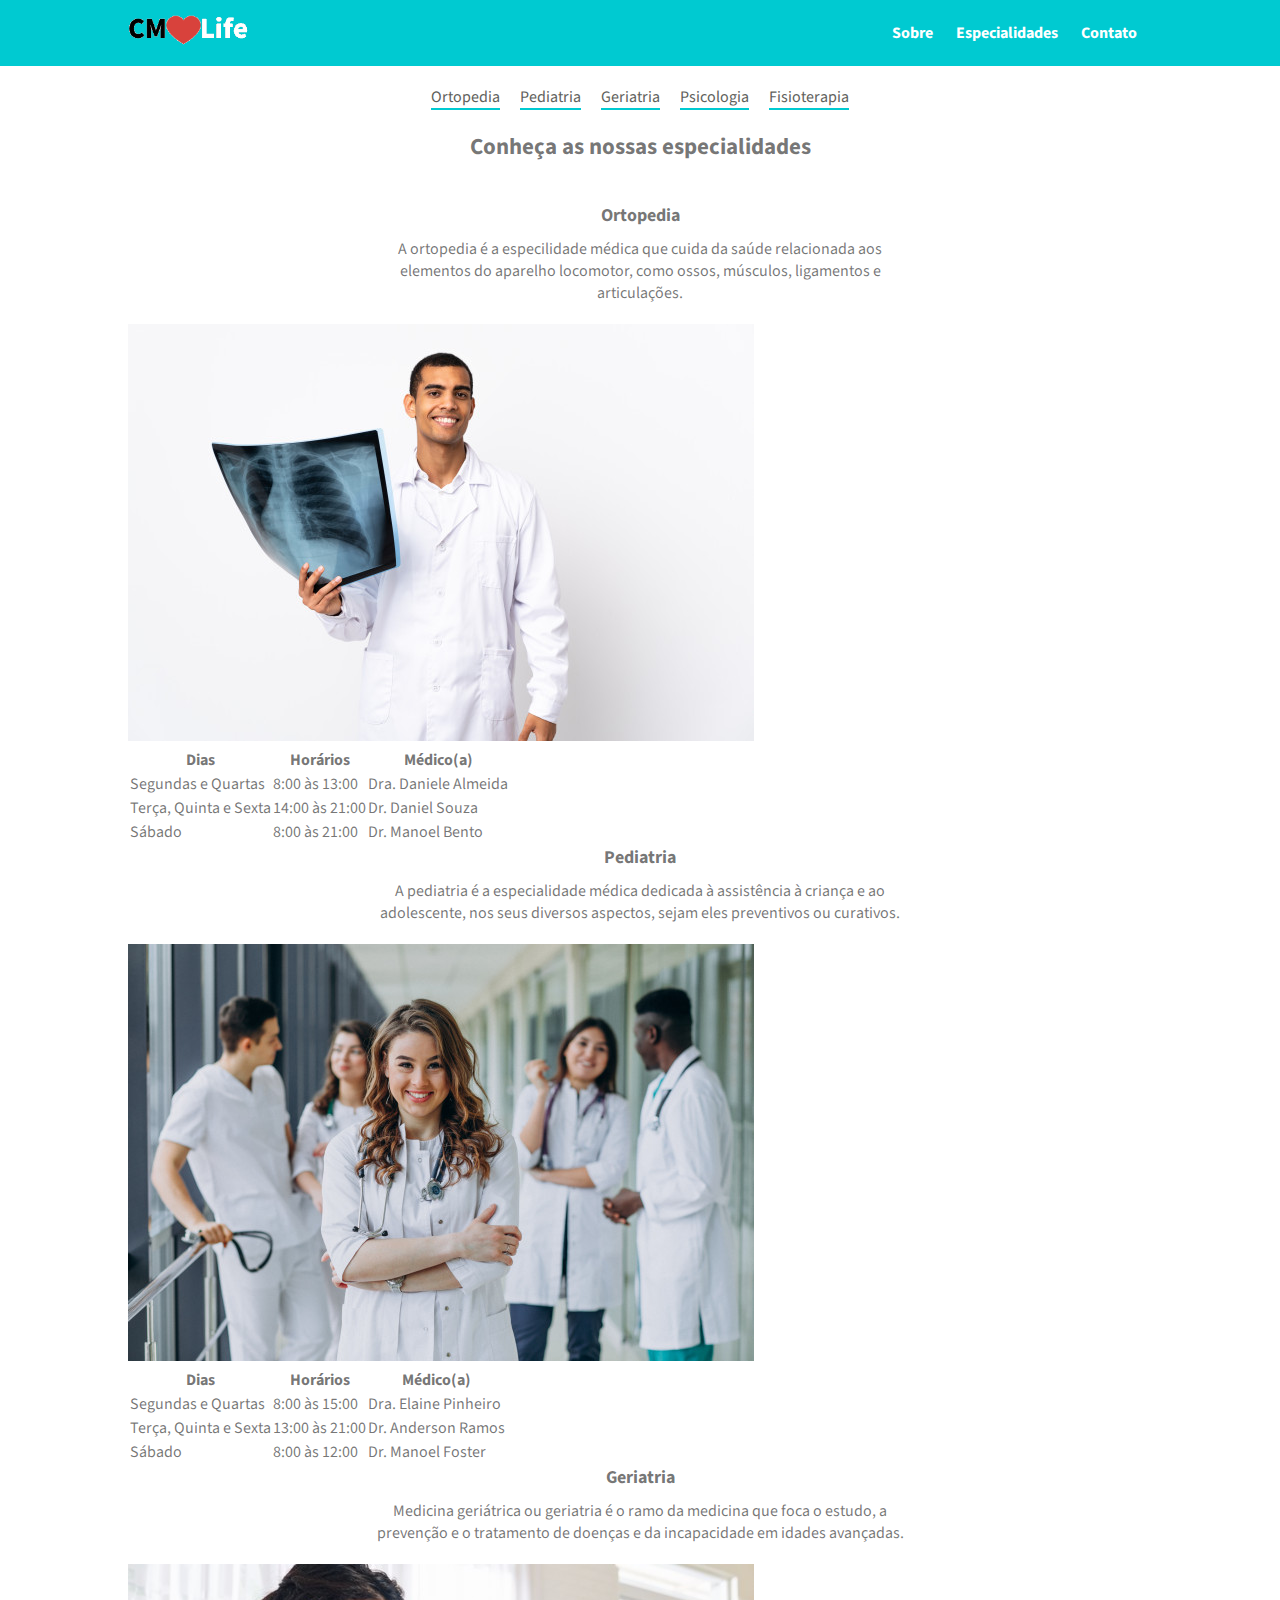
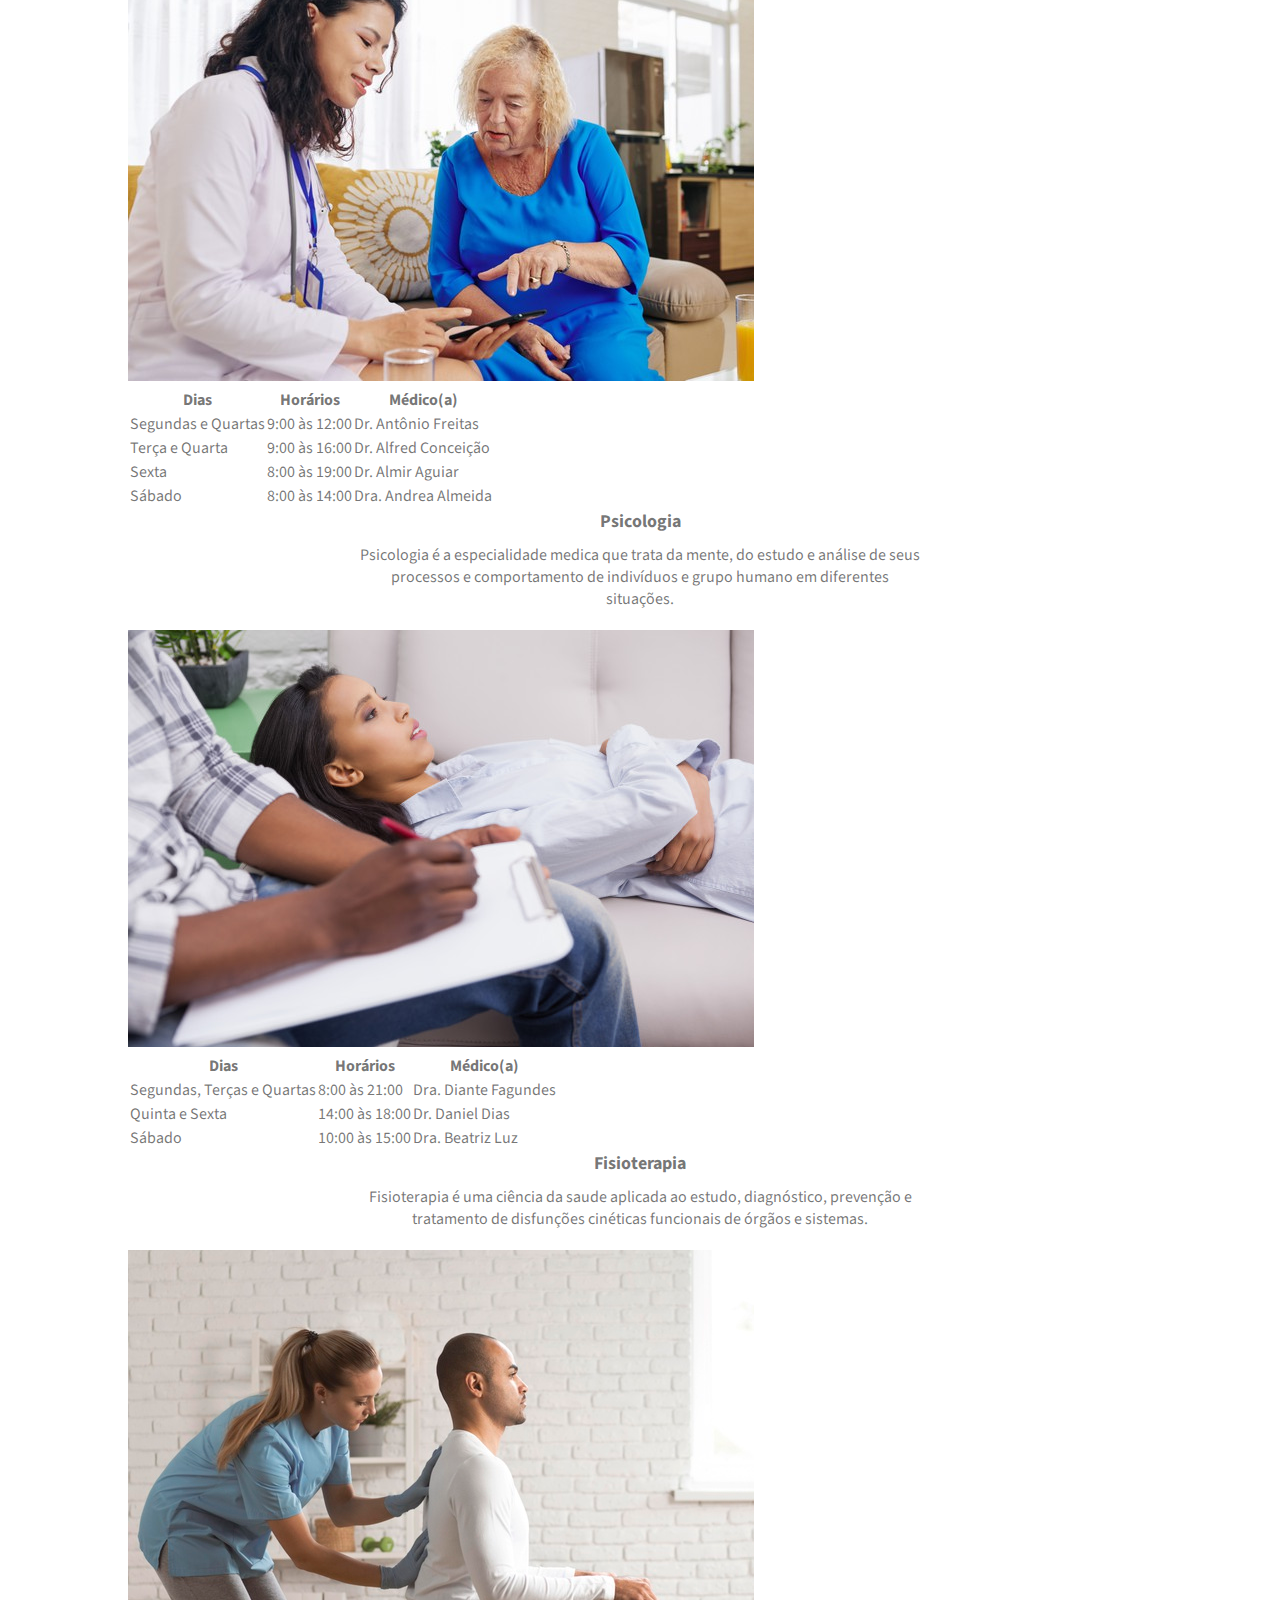
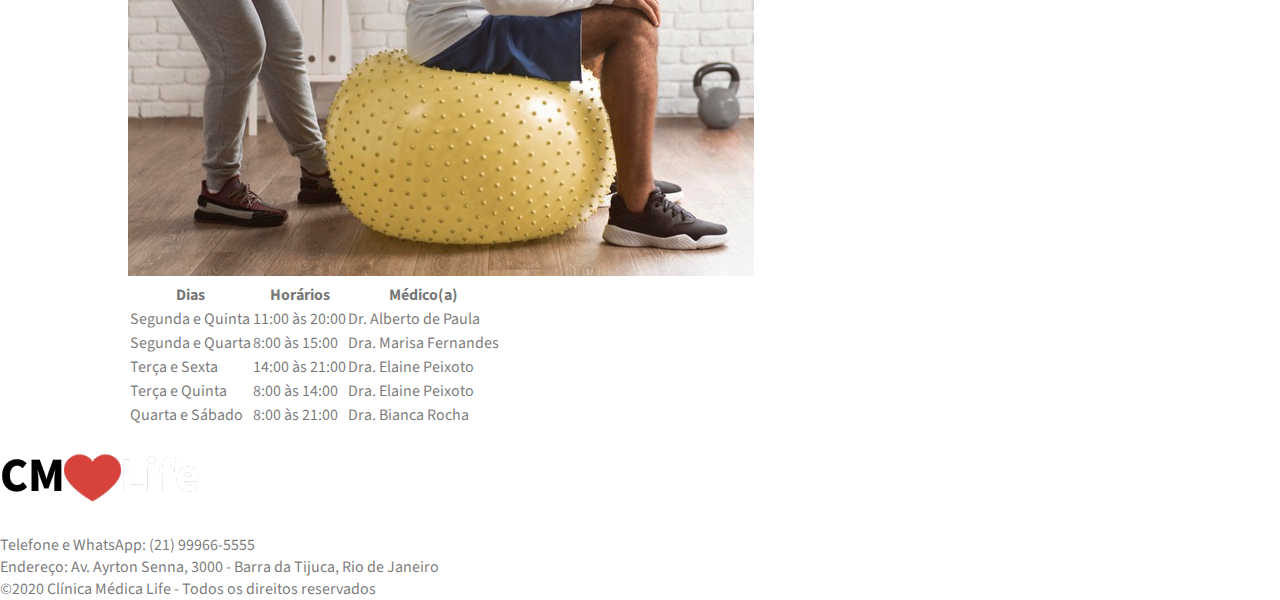
==== especilidades.html @ 7890e687 "HTML da página de especialidades, Topo e Menu estilizados" ====
<!DOCTYPE html>
<html lang="pt-br">
<head>
    <meta charset="UTF-8">
    <meta http-equiv="X-UA-Compatible" content="IE=edge">
    <meta name="viewport" content="width=device-width, initial-scale=1.0">
    <link rel="stylesheet" href="especialidades.css">
    <title>Especialidades</title>
</head>
<body>
    <header>
        <div class="topo">
            <div class="top-logo">
                <a href="index.html"><img src="assets/logo.png" alt="Logo"></a>
            </div>
            <div class="top-menu">
                <a href="index.html#sobre">Sobre</a>
                <a href="especilidades.html">Especialidades</a>
                <a href="index.html#contato">Contato</a>
        </div>
        </div>
    </header>

    <main>
        <div class="menu">
            <div class="nav">
                <a href="#ortopedia">Ortopedia</a>
                <a href="#pediatria">Pediatria</a>
                <a href="#geriatria">Geriatria</a>
                <a href="#psicologia">Psicologia</a>
                <a href="#fisioterapia">Fisioterapia</a>
            </div>

            <div class="titulo">
                <h1 id="none">Conheça as nossas especialidades</h1>
            </div>
        </div>

        <!--Ortopedia-->
        <div class="especialidade ortopedia">
            <div class="ortopedia" id="ortopedia">
                <h2>Ortopedia</h2>
                <p>A ortopedia é a especilidade médica que cuida da saúde relacionada aos <br> elementos do aparelho locomotor, como ossos, músculos, ligamentos e <br> articulações.</p>
            </div>

            <div class="agenda">
                <img src="assets/ortopedia.png" alt="Ortopedia">
                <table>
                    <thead>
                        <th>Dias</th>
                        <th>Horários</th>
                        <th>Médico(a)</th>
                    </thead>

                    <tbody>
                        <tr>
                            <td>Segundas e Quartas</td>
                            <td>8:00 às 13:00</td>
                            <td>Dra. Daniele Almeida</td>
                        </tr>
                        <tr>
                            <td>Terça, Quinta e Sexta</td>
                            <td>14:00 às 21:00</td>
                            <td>Dr. Daniel Souza</td>
                        </tr>
                        <tr>
                            <td>Sábado</td>
                            <td>8:00 às 21:00</td>
                            <td>Dr. Manoel Bento</td>
                        </tr>
                    </tbody>
                </table> 
            </div>
        </div>

        <!--Pediatria-->
        <div class="especialidade pediatria">
            <div class="pediatria" id="pediatria">
                <h2>Pediatria</h2>
                <p>A pediatria é a especialidade médica dedicada à assistência à criança e ao <br> adolescente, nos seus diversos aspectos, sejam eles preventivos ou curativos.</p>
            </div>

            <div class="agenda">
                <img src="assets/pediatra2.png" alt="Pediatria">
                <table>
                    <thead>
                        <th>Dias</th>
                        <th>Horários</th>
                        <th>Médico(a)</th>
                    </thead>

                    <tbody>
                        <tr>
                            <td>Segundas e Quartas</td>
                            <td>8:00 às 15:00</td>
                            <td>Dra. Elaine Pinheiro</td>
                        </tr>
                        <tr>
                            <td>Terça, Quinta e Sexta</td>
                            <td>13:00 às 21:00</td>
                            <td>Dr. Anderson Ramos</td>
                        </tr>
                        <tr>
                            <td>Sábado</td>
                            <td>8:00 às 12:00</td>
                            <td>Dr. Manoel Foster</td>
                        </tr>
                    </tbody>
                </table> 
            </div>
        </div>

        <!--Geriatria-->
        <div class="especialidade geriatria">
            <div class="geriatria" id="geriatria">
                <h2>Geriatria</h2>
                <p>Medicina geriátrica ou geriatria é o ramo da medicina que foca o estudo, a <br> prevenção e o tratamento de doenças e da incapacidade em idades avançadas.</p>
            </div>

            <div class="agenda">
                <img src="assets/geriatra.png" alt="Geriatria">
                <table>
                    <thead>
                        <th>Dias</th>
                        <th>Horários</th>
                        <th>Médico(a)</th>
                    </thead>

                    <tbody>
                        <tr>
                            <td>Segundas e Quartas</td>
                            <td>9:00 às 12:00</td>
                            <td>Dr. Antônio Freitas</td>
                        </tr>
                        <tr>
                            <td>Terça e Quarta</td>
                            <td>9:00 às 16:00</td>
                            <td>Dr. Alfred Conceição</td>
                        </tr>
                        <tr>
                            <td>Sexta</td>
                            <td>8:00 às 19:00</td>
                            <td>Dr. Almir Aguiar</td>
                        </tr>
                        <tr>
                            <td>Sábado</td>
                            <td>8:00 às 14:00</td>
                            <td>Dra. Andrea Almeida</td>
                        </tr>
                    </tbody>
                </table> 
            </div>
        </div>

        <!--Psicologia-->
        <div class="especialidade psicologia">
            <div class="psicologia" id="psicologia">
                <h2>Psicologia</h2>
                <p>Psicologia é a especialidade medica que trata da mente, do estudo e análise de seus <br> processos e comportamento de indivíduos e grupo humano em diferentes <br> situações.</p>
            </div>

            <div class="agenda">
                <img src="assets/psicologo.png" alt="Geriatria">
                <table>
                    <thead>
                        <th>Dias</th>
                        <th>Horários</th>
                        <th>Médico(a)</th>
                    </thead>

                    <tbody>
                        <tr>
                            <td>Segundas, Terças e Quartas</td>
                            <td>8:00 às 21:00</td>
                            <td>Dra. Diante Fagundes</td>
                        </tr>
                        <tr>
                            <td>Quinta e Sexta</td>
                            <td>14:00 às 18:00</td>
                            <td>Dr. Daniel Dias</td>
                        </tr>
                        <tr>
                            <td>Sábado</td>
                            <td>10:00 às 15:00</td>
                            <td>Dra. Beatriz Luz</td>
                        </tr>
                    </tbody>
                </table>
            </div>
        </div>

        <!--Fisioterapia-->
        <div class="especialidade fisioterapia">
            <div class="fisioterapia" id="fisioterapia">
                <h2>Fisioterapia</h2>
                <p>Fisioterapia é uma ciência da saude aplicada ao estudo, diagnóstico, prevenção e <br> tratamento de disfunções cinéticas funcionais de órgãos e sistemas.</p>
            </div>

            <div class="agenda">
                <img src="assets/fisioterapia.png" alt="Geriatria" id="fisioterapia">
                <table>
                    <thead>
                        <th>Dias</th>
                        <th>Horários</th>
                        <th>Médico(a)</th>
                    </thead>

                    <tbody>
                        <tr>
                            <td>Segunda e Quinta</td>
                            <td>11:00 às 20:00</td>
                            <td>Dr. Alberto de Paula</td>
                        </tr>
                        <tr>
                            <td>Segunda e Quarta</td>
                            <td>8:00 às 15:00</td>
                            <td>Dra. Marisa Fernandes</td>
                        </tr>
                        <tr>
                            <td>Terça e Sexta</td>
                            <td>14:00 às 21:00</td>
                            <td>Dra. Elaine Peixoto</td>
                        </tr>
                        <tr>
                            <td>Terça e Quinta</td>
                            <td>8:00 às 14:00</td>
                            <td>Dra. Elaine Peixoto</td>
                        </tr>
                        <tr>
                            <td>Quarta e Sábado</td>
                            <td>8:00 às 21:00</td>
                            <td>Dra. Bianca Rocha</td>
                        </tr>
                    </tbody>
                </table> 
            </div>
        </div>
    </main>

    <footer>
        <div class="footer">
            <img src="assets/logo.png" alt="">

            <p>Telefone e WhatsApp: (21) 99966-5555</p>
            <p>Endereço: Av. Ayrton Senna, 3000 - Barra da Tijuca, Rio de Janeiro</p>
            <p>&copy;2020 Clínica Médica Life - Todos os direitos reservados</p>
        </div>
    </footer>
</body>
</html>
---- especialidades.css ----
@import url('https://fonts.googleapis.com/css2?family=Source+Sans+Pro:ital,wght@0,200;0,300;0,400;0,600;0,700;0,900;1,200;1,300;1,400;1,600;1,700;1,900&display=swap');

*{
    padding: 0;
    margin: 0;
    text-decoration: none;
}

body{
    font-family: 'Source Sans Pro', sans-serif;
    color: #0000008c;
}

header{
    background: rgb(0, 202, 209);
}

.topo{
    display: flex;
    flex-wrap: wrap;
    justify-content: space-between;
    align-items: center;
    max-width: 1024px;
    margin: 0 auto;
}


.top-logo img{
    width: 120px;
}

.top-menu{
    margin-right: 15px;
}

.top-menu a{
    color: white;
    margin-left: 20px;
    font-weight: bold;
}

.top-menu a:hover{
    color: rgb(0, 100, 122);
}

/* Menu */
main{
    max-width: 1024px;
    margin: 0 auto;
}

.nav{
    display: flex;
    flex-wrap: wrap;
    flex-direction: row;
    justify-content: center;
    margin-top: 10px;
}

.nav a{
    margin: 10px 10px 20px 10px;
    color: rgb(96, 97, 92);
    border-bottom: 2px solid rgb(0, 202, 209);
}

.nav a:hover{
    color: rgb(0, 100, 122);
    font-weight: bold;
}

.titulo{
    display: flex;
    justify-content: center;
    font-size: 11.5px;
    margin-bottom: 40px;
}

/*Especialidades*/
.especialidade h2{
    text-align: center;
    font-weight: bold;
    font-size: 18px;
    margin-bottom: 10px;
}

.especialidade p{
    display: flex;
    flex-wrap: wrap;
    justify-content: center;
    text-align: center;
    margin-bottom: 20px;
}
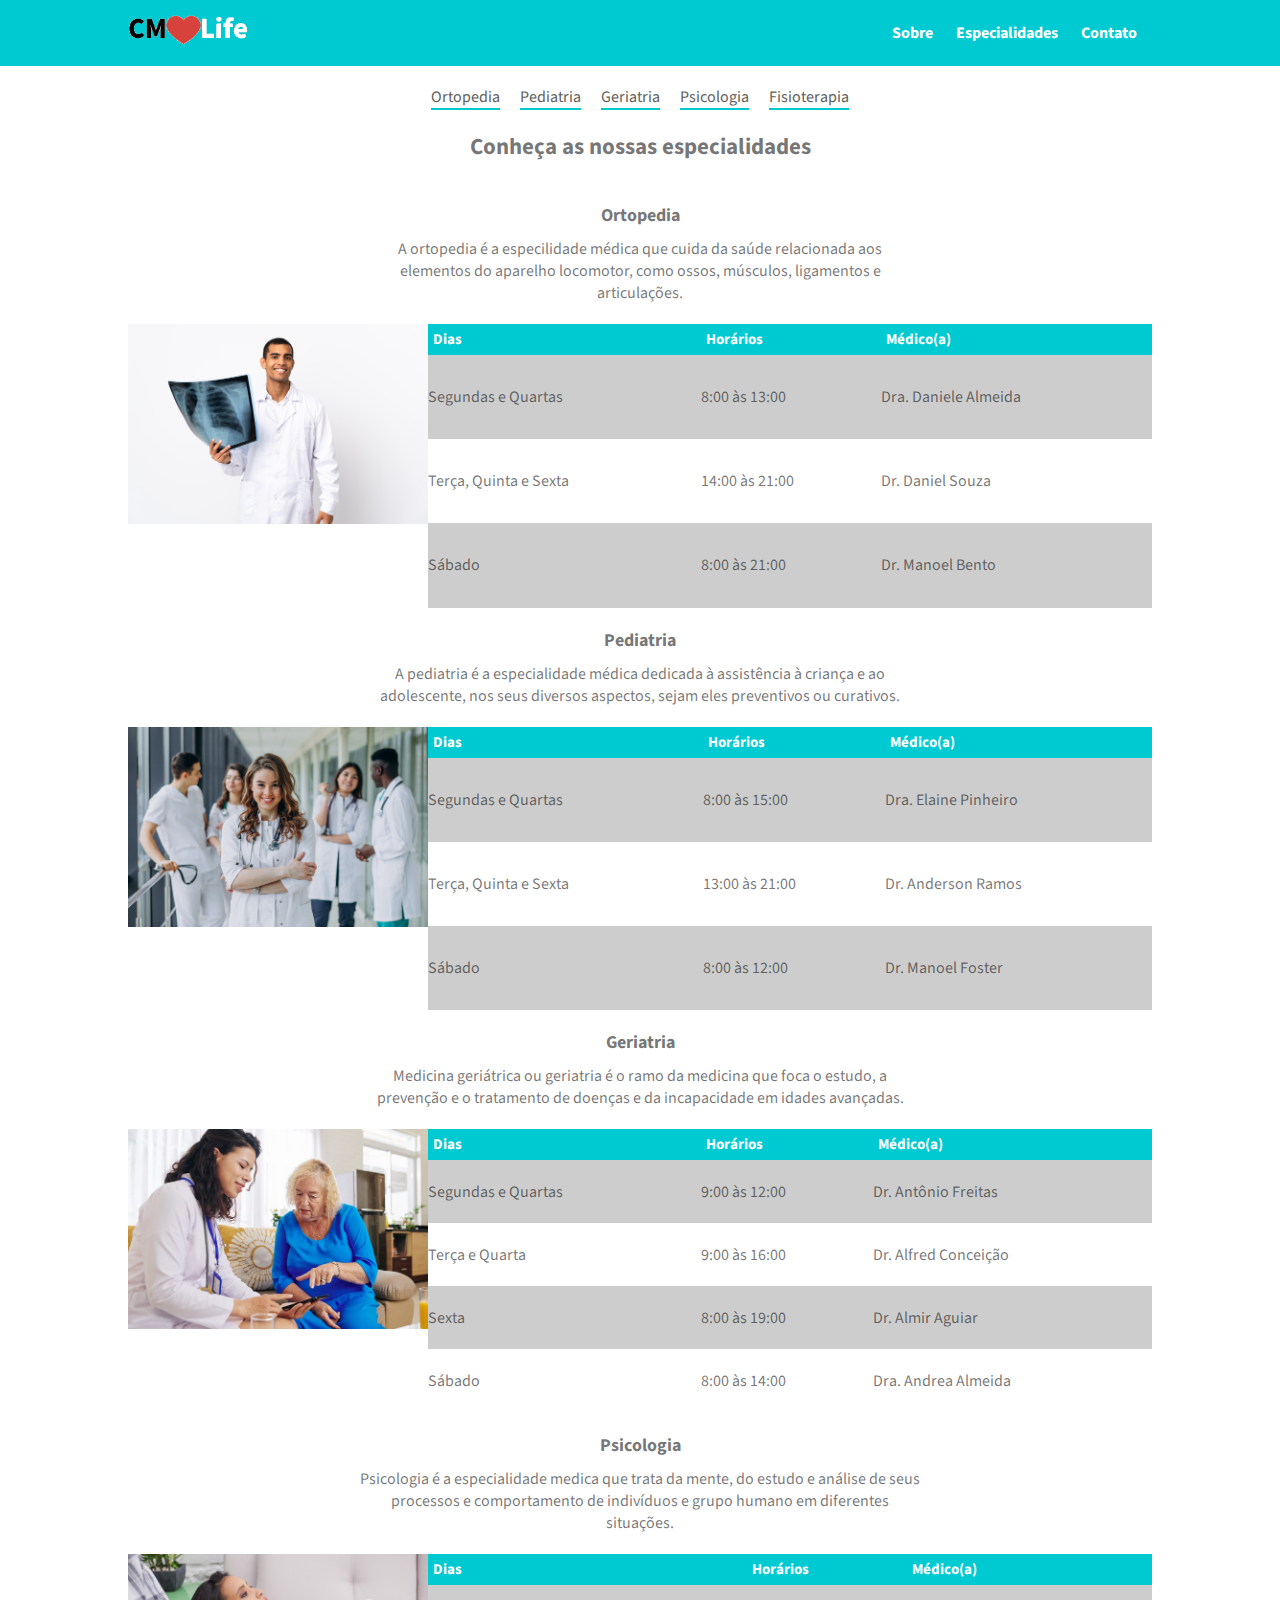
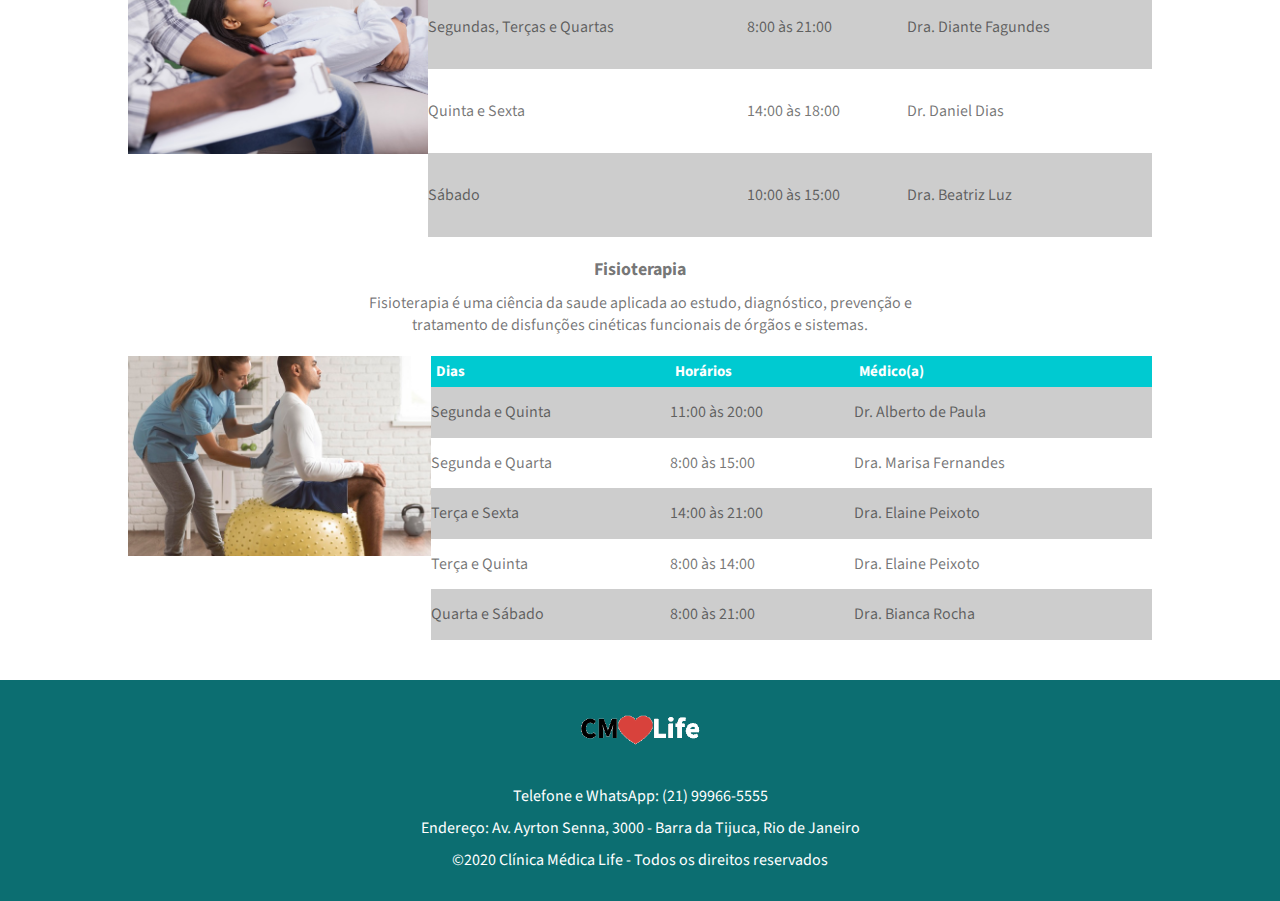
==== commit aa1e7302: "Projeto finalizado" ====
--- a/especilidades.html
+++ b/especilidades.html
@@ -45,14 +45,14 @@
 
             <div class="agenda">
                 <img src="assets/ortopedia.png" alt="Ortopedia">
-                <table>
-                    <thead>
-                        <th>Dias</th>
-                        <th>Horários</th>
-                        <th>Médico(a)</th>
-                    </thead>
-
-                    <tbody>
+                <table class="especialista">
+                    <thead>
+                        <th>Dias</th>
+                        <th>Horários</th>
+                        <th>Médico(a)</th>
+                    </thead>
+
+                    <tbody id="agenda-ortopedia">
                         <tr>
                             <td>Segundas e Quartas</td>
                             <td>8:00 às 13:00</td>
@@ -197,7 +197,7 @@
             </div>
 
             <div class="agenda">
-                <img src="assets/fisioterapia.png" alt="Geriatria" id="fisioterapia">
+                <img src="assets/fisioterapia.png" alt="Geriatria" id="foto-fisioterapia">
                 <table>
                     <thead>
                         <th>Dias</th>
--- a/especialidades.css
+++ b/especialidades.css
@@ -80,7 +80,7 @@
     text-align: center;
     font-weight: bold;
     font-size: 18px;
-    margin-bottom: 10px;
+    margin: 20px 0 10px 0;
 }
 
 .especialidade p{
@@ -90,3 +90,143 @@
     text-align: center;
     margin-bottom: 20px;
 }
+
+/* Agenda */
+.agenda{
+    display: flex;
+}
+
+.agenda img{
+    height: 200px;
+    width: 30%;
+    object-fit: cover;
+    display: flex;
+}
+
+#foto-fisioterapia{
+    width: 42%;
+}
+
+/*Tabelas*/
+table{
+    border-collapse: collapse;
+    width: 100%;
+    height: 31.5vh;
+}
+
+thead{
+    background: rgb(0, 202, 209);
+}
+th{
+    padding: 5px;
+    color: white;
+    text-align: left;
+    font-size: 15px;
+}
+tbody tr:nth-child(2n + 1){
+    background:rgb(205, 205, 205);
+}
+
+
+.contato{
+    max-width: 1024px;
+    margin: 0 auto;
+    display: flex;
+    flex-direction: column;
+    text-align: center;
+}
+
+.contato h3{
+    margin: 10px;
+}
+
+.contato p{
+    margin: 10px;
+}
+
+footer{
+    margin-top: 40px;
+    background: rgb(12, 110, 113);
+}
+
+.footer{
+    margin: 0 auto;
+    display: flex;
+    flex-direction: column;
+    justify-content: center;
+    align-items: center;
+    color: white;
+}
+
+.footer img{
+    width: 120px;
+    margin: 20px;
+}
+
+.footer p{
+    margin: 5px;
+}
+
+.footer p:last-child{
+    margin-bottom: 30px;
+}
+
+@media (max-width: 319px){
+    .agenda img{
+        display: none;
+    }
+}
+
+@media (min-width: 320px) and (max-width: 425px){
+        .topo{
+        display: flex;
+        flex-wrap: wrap;
+        justify-content: space-between;
+        align-items: center;
+        box-sizing: border-box;
+    }
+
+    .top-logo{
+        margin: 0 auto;
+        border-bottom: 2px solid rgb(0, 171, 177);
+    }
+
+    .top-menu{
+        display: flex;
+        justify-content: center;
+        align-items: center;
+        align-content: center;
+        margin: 0 auto;
+        width: 100%;
+        padding: 8px;
+    }
+
+    .agenda img{
+        display: none;
+    }
+
+    table{
+        margin: 10px;
+    }
+
+    td{
+        padding: 5px
+    }
+}
+
+@media (min-width: 426px) and (max-width: 768px){
+    .agenda img{
+        display: none;
+    }
+
+    table{
+        margin: 10px;
+    }
+}
+
+@media (min-width: 769px) and (max-width: 1023px){
+    .agenda img{
+        height: 172px;
+        width: 30%;
+    }
+}